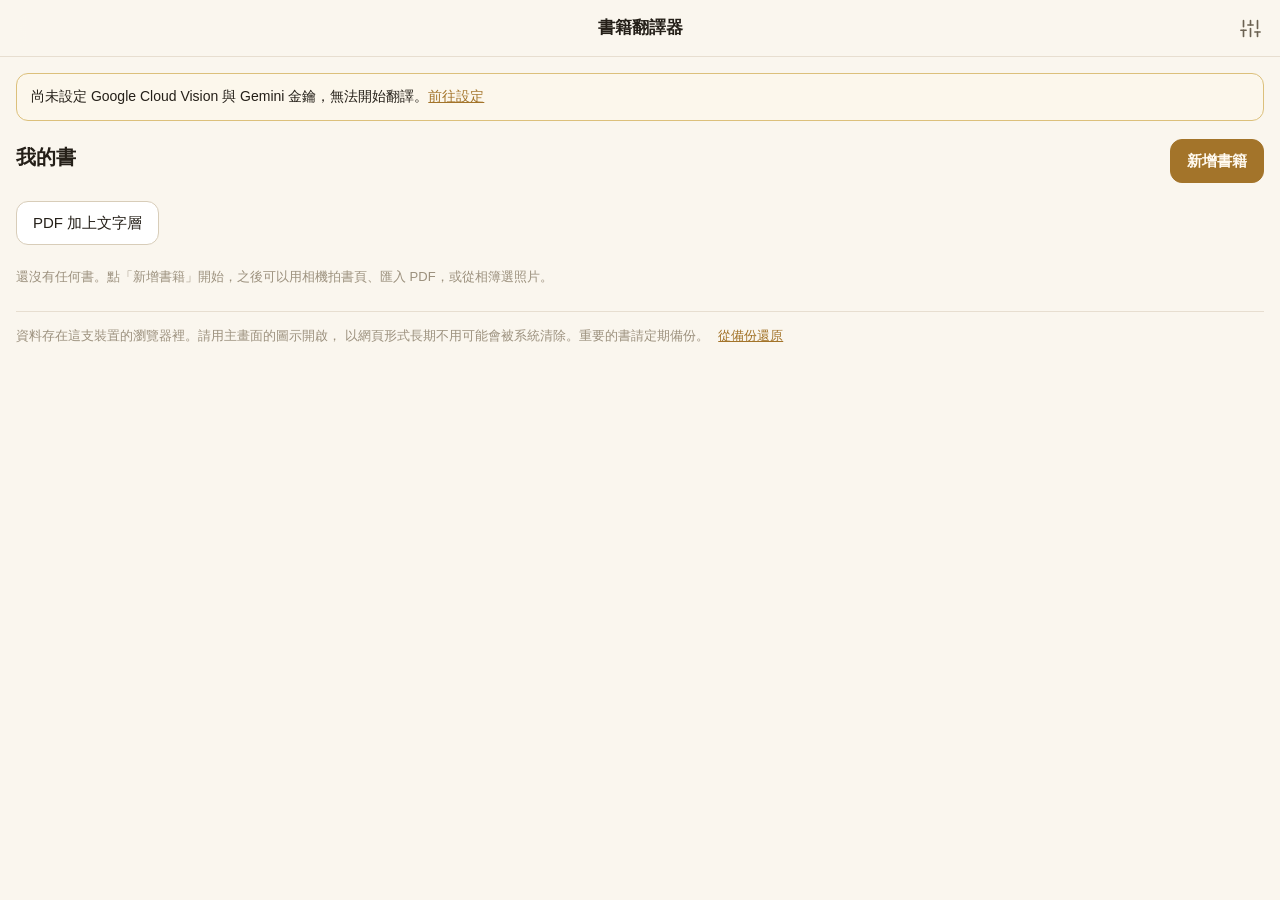
==== index.html @ c82ca9ee "Add searchable PDF export with original page content" ====
<!DOCTYPE html>
<html lang="zh-Hant">
<head>
<meta charset="utf-8">
<meta name="viewport" content="width=device-width, initial-scale=1, viewport-fit=cover, maximum-scale=1">
<title>書籍翻譯器</title>
<meta name="description" content="日文書頁掃描、AI 翻譯、依原排版重建 PDF">
<meta name="theme-color" content="#16130f">
<meta name="apple-mobile-web-app-capable" content="yes">
<meta name="apple-mobile-web-app-status-bar-style" content="black-translucent">
<meta name="apple-mobile-web-app-title" content="書籍翻譯">
<link rel="manifest" href="./manifest.webmanifest">
<link rel="apple-touch-icon" href="./icons/icon-180.png">
<link rel="icon" href="./icons/icon-192.png">
<link rel="stylesheet" href="./css/app.css">
<script type="importmap">
{
  "imports": {
    "pdf-lib": "https://esm.sh/pdf-lib@1.17.1",
    "@pdf-lib/fontkit": "https://esm.sh/@pdf-lib/fontkit@1.1.1",
    "pdfjs-dist/": "https://esm.sh/pdfjs-dist@4.6.82/",
    "jszip": "https://esm.sh/jszip@3.10.1"
  }
}
</script>
</head>
<body>

<div id="app">

  <header id="topbar">
    <!-- 圖標由 src/ui/icons.js 注入，避免同一個符號在 HTML 與 JS 各寫一份 -->
    <button id="navBack" class="icon-btn" hidden aria-label="返回"></button>
    <h1 id="topTitle">書籍翻譯器</h1>
    <button id="navSettings" class="icon-btn" aria-label="設定"></button>
  </header>

  <main id="view" aria-live="polite"></main>

  <div id="toasts" aria-live="assertive"></div>

</div>

<template id="tpl-home">
  <section class="view pad">
    <div id="keyWarn" class="banner banner-warn" hidden>
      尚未設定 API 金鑰，無法開始翻譯。
      <button class="link" data-go="settings">前往設定</button>
    </div>

    <div class="row-between">
      <h2>我的書</h2>
      <button id="newProject" class="btn btn-primary">新增書籍</button>
    </div>

    <p><button type="button" class="btn" data-go="searchable">PDF 加上文字層</button></p>

    <ul id="projectList" class="card-list"></ul>

    <p id="emptyHint" class="hint" hidden>
      還沒有任何書。點「新增書籍」開始，之後可以用相機拍書頁、匯入 PDF，或從相簿選照片。
    </p>

    <p id="storageNote" class="hint storage-note">
      資料存在這支裝置的瀏覽器裡。請用主畫面的圖示開啟，
      以網頁形式長期不用可能會被系統清除。重要的書請定期備份。
    </p>
  </section>
</template>

<template id="tpl-searchable">
  <section class="view pad">
    <p>保留原 PDF 的圖表與版面，讓掃描文字可以搜尋與複製。</p>
    <form>
      <div class="field">
        <label for="searchableFile">選擇 PDF</label>
        <input id="searchableFile" type="file" accept=".pdf,application/pdf" required>
      </div>
      <div class="field">
        <label for="searchableLanguage">原書語言</label>
        <select id="searchableLanguage">
          <option value="zh-Hant">繁體中文</option>
          <option value="zh-Hans">簡體中文</option>
          <option value="ja">日文</option>
          <option value="en">英文</option>
        </select>
      </div>
      <p class="hint">需要辨識的頁面會送到 Google Cloud Vision，並使用你設定的金鑰與配額。</p>
      <button id="searchableStart" type="submit" class="btn btn-primary">開始處理</button>
      <button id="searchableCancel" type="button" class="btn" hidden>停止</button>
    </form>
    <p id="searchableStatus" role="status"></p>
    <a id="searchableDownload" class="btn" hidden>下載可搜尋 PDF</a>
  </section>
</template>

<template id="tpl-settings">
  <section class="view pad">
    <h2>設定</h2>

    <div class="banner banner-info" id="privacyNote"></div>

    <div class="field">
      <label for="kGoogle">Google Cloud Vision API 金鑰</label>
      <div class="input-wrap">
        <input id="kGoogle" type="password" autocomplete="off" autocapitalize="off"
               spellcheck="false" placeholder="AIza…">
        <button class="reveal" data-reveal="kGoogle" aria-label="顯示金鑰"></button>
      </div>
      <p class="hint">
        用於 OCR 與版面座標偵測。請到 Google Cloud Console 為這把金鑰加上
        <strong>HTTP referrer 限制</strong>，只允許本站網域，否則金鑰外流會被盜用。
      </p>
      <p class="hint" id="gStat"></p>
    </div>

    <div class="field">
      <label for="provider">翻譯供應商</label>
      <select id="provider">
        <option value="gemini">Google Gemini — 可與上面同一把金鑰共用</option>
        <option value="claude">Anthropic Claude — 需要另一把金鑰</option>
      </select>
      <p class="hint" id="providerHint"></p>
    </div>

    <div class="field" id="geminiFields">
      <label for="kGemini">Gemini API 金鑰<span class="label-note">（可留空）</span></label>
      <div class="input-wrap">
        <input id="kGemini" type="password" autocomplete="off" autocapitalize="off"
               spellcheck="false" placeholder="留空則沿用上面的 Google 金鑰">
        <button class="reveal" data-reveal="kGemini" aria-label="顯示金鑰"></button>
      </div>
      <p class="hint">
        <strong>通常需要另外一把。</strong>Generative Language API 不支援 HTTP referrer
        限制，所以無法和設了網站限制的 Vision 金鑰共用——Cloud Console 會擋下這個組合。
        最快的取得方式是 Google AI Studio，該金鑰的應用程式限制只能選「無」，
        請改用配額與花費上限保護。留空則沿用上面那把（僅在該金鑰未設網站限制時可行）。
      </p>

      <label for="mGemini" style="margin-top:14px">Gemini 模型</label>
      <div class="row-gap" style="margin-top:6px">
        <select id="mGemini" style="flex:1"></select>
        <button id="refreshModels" class="btn">重新取得清單</button>
      </div>
      <p class="hint" id="gemStat"></p>
    </div>

    <div class="field" id="claudeFields">
      <label for="kClaude">Anthropic (Claude) API 金鑰</label>
      <div class="input-wrap">
        <input id="kClaude" type="password" autocomplete="off" autocapitalize="off"
               spellcheck="false" placeholder="sk-ant-…">
        <button class="reveal" data-reveal="kClaude" aria-label="顯示金鑰"></button>
      </div>
      <p class="hint">
        這把金鑰沒有來源限制機制，外流後在任何地方都能用，建議單獨建一把並設花費上限。
      </p>
      <p class="hint" id="cStat"></p>

      <label for="mClaude" style="margin-top:14px">Claude 模型</label>
      <select id="mClaude">
        <option value="claude-opus-5">Opus 5 — 品質最好，成本最高</option>
        <option value="claude-sonnet-5">Sonnet 5 — 品質好，成本低很多</option>
      </select>
    </div>

    <div class="row-gap">
      <button id="testKeys" class="btn">測試金鑰</button>
      <button id="saveKeys" class="btn btn-primary">儲存</button>
    </div>

    <hr>

    <h3>字型</h3>
    <p class="hint">
      匯出 PDF 需要嵌入繁體中文字型，否則別人的電腦打不開。
      內文使用思源宋體、標題使用思源黑體，首次下載後會快取在這支手機上。
    </p>
    <ul id="fontList" class="card-list compact"></ul>
    <button id="fetchFonts" class="btn">下載並快取字型</button>

    <hr>

    <h3>儲存空間</h3>
    <p class="hint" id="quota">計算中…</p>
    <button id="wipe" class="btn btn-danger">清除所有本機資料</button>

    <p class="hint" id="version" style="margin-top:20px"></p>
  </section>
</template>

<script type="module" src="./src/main.js"></script>
</body>
</html>
---- css/app.css ----
/* BOOK_TRANSLATE — app shell
   行動優先。所有色彩集中在 :root，改主題只改這裡。 */

:root {
  --bg:        #16130f;
  --bg-raised: #211d17;
  --bg-sunken: #0f0d0a;
  --line:      #3a332a;
  --line-soft: #2a251e;
  --ink:       #efe7d9;
  --ink-dim:   #a49883;
  --ink-faint: #6f6555;
  --accent:    #d9a441;
  --accent-ink:#241a08;
  --danger:    #d96a5a;
  --ok:        #7fb069;
  --warn:      #e0b23c;

  --pad: 16px;
  --radius: 12px;
  --tap: 44px;

  --safe-t: env(safe-area-inset-top, 0px);
  --safe-b: env(safe-area-inset-bottom, 0px);
  --safe-l: env(safe-area-inset-left, 0px);
  --safe-r: env(safe-area-inset-right, 0px);

  --font-ui: -apple-system, BlinkMacSystemFont, "Segoe UI",
             "Noto Sans TC", "PingFang TC", "Microsoft JhengHei", sans-serif;
}

@media (prefers-color-scheme: light) {
  :root {
    --bg:        #faf6ee;
    --bg-raised: #ffffff;
    --bg-sunken: #efe8dc;
    --line:      #d8cdb9;
    --line-soft: #e7ded0;
    --ink:       #241f18;
    --ink-dim:   #6b6152;
    --ink-faint: #9c917e;
    --accent:    #a3742a;
    --accent-ink:#fffaf0;
  }
}

* { box-sizing: border-box; -webkit-tap-highlight-color: transparent; }

/* [hidden] 的預設 display:none 來自 UA 樣式表，特異性很低，
   任何自訂的 display（例如 .btn 的 inline-flex）都會蓋過它。
   這一條把它救回來，否則 hidden 在有樣式的元素上等於沒作用。 */
[hidden] { display: none !important; }

html, body {
  margin: 0;
  height: 100%;
  overscroll-behavior-y: none;
}

body {
  background: var(--bg);
  color: var(--ink);
  font-family: var(--font-ui);
  font-size: 16px;
  line-height: 1.6;
  -webkit-font-smoothing: antialiased;
}

#app {
  display: flex;
  flex-direction: column;
  min-height: 100%;
}

/* ---------- topbar ---------- */

#topbar {
  position: sticky;
  top: 0;
  z-index: 20;
  display: grid;
  grid-template-columns: var(--tap) 1fr var(--tap);
  align-items: center;
  gap: 4px;
  padding: calc(var(--safe-t) + 6px) calc(var(--safe-r) + 8px) 6px calc(var(--safe-l) + 8px);
  background: color-mix(in srgb, var(--bg) 88%, transparent);
  backdrop-filter: saturate(1.6) blur(12px);
  border-bottom: 1px solid var(--line-soft);
}

#topTitle {
  margin: 0;
  font-size: 17px;
  font-weight: 600;
  text-align: center;
  white-space: nowrap;
  overflow: hidden;
  text-overflow: ellipsis;
}

.icon {
  display: block;
  flex: none;
  /* 線條粗細不隨按鈕縮放跑掉 */
  vector-effect: non-scaling-stroke;
}

.icon-btn {
  display: grid;
  place-items: center;
  width: var(--tap);
  height: var(--tap);
  border: 0;
  background: transparent;
  color: var(--ink-dim);
  line-height: 1;
  border-radius: var(--radius);
  cursor: pointer;
}
.icon-btn:active { background: var(--bg-raised); }
/* 返回鍵藏起來時仍要佔位，不然標題會左右跳動 */
#navBack[hidden] { display: grid !important; visibility: hidden; }

/* ---------- view ---------- */

#view { flex: 1; }

.view { animation: fade .18s ease-out; }
@keyframes fade { from { opacity: 0; transform: translateY(4px); } }

.pad {
  padding: var(--pad);
  padding-left: calc(var(--pad) + var(--safe-l));
  padding-right: calc(var(--pad) + var(--safe-r));
  padding-bottom: calc(var(--pad) + var(--safe-b) + 24px);
}

h2 { font-size: 20px; margin: 4px 0 12px; }
h3 { font-size: 16px; margin: 20px 0 8px; color: var(--ink-dim); }

hr {
  border: 0;
  border-top: 1px solid var(--line-soft);
  margin: 24px 0;
}

.row-between {
  display: flex;
  align-items: center;
  justify-content: space-between;
  gap: 12px;
  margin-bottom: 12px;
}

.row-gap { display: flex; gap: 10px; flex-wrap: wrap; margin-top: 8px; }

.hint {
  font-size: 13px;
  line-height: 1.55;
  color: var(--ink-faint);
  margin: 6px 0 0;
}
.hint strong { color: var(--ink-dim); }

.storage-note {
  margin-top: 24px;
  padding-top: 14px;
  border-top: 1px solid var(--line-soft);
}
.storage-note .link { margin-left: 6px; font-size: 13px; }

/* ---------- buttons ---------- */

.btn {
  display: inline-flex;
  align-items: center;
  justify-content: center;
  gap: 7px;
  min-height: var(--tap);
  padding: 0 16px;
  border: 1px solid var(--line);
  border-radius: var(--radius);
  background: var(--bg-raised);
  color: var(--ink);
  font: inherit;
  font-size: 15px;
  font-weight: 500;
  cursor: pointer;
}
.btn:active { transform: translateY(1px); }
.btn:disabled { opacity: .45; cursor: default; transform: none; }

.btn-primary {
  background: var(--accent);
  border-color: var(--accent);
  color: var(--accent-ink);
  font-weight: 600;
}

.btn-danger { color: var(--danger); border-color: color-mix(in srgb, var(--danger) 45%, var(--line)); }

.link {
  border: 0;
  background: none;
  color: var(--accent);
  font: inherit;
  text-decoration: underline;
  cursor: pointer;
  padding: 0;
}

/* ---------- fields ---------- */

.field { margin: 18px 0; }

.field > label {
  display: block;
  font-size: 14px;
  font-weight: 600;
  margin-bottom: 6px;
}

.label-note { font-weight: 400; color: var(--ink-faint); }

.field[hidden] { display: none; }

.input-wrap { position: relative; display: flex; }

input[type=text], input[type=password], select, textarea {
  width: 100%;
  min-height: var(--tap);
  padding: 10px 12px;
  border: 1px solid var(--line);
  border-radius: var(--radius);
  background: var(--bg-sunken);
  color: var(--ink);
  font: inherit;
  font-size: 16px; /* < 16px 會讓 iOS Safari 自動放大 */
}
input:focus, select:focus, textarea:focus {
  outline: 2px solid var(--accent);
  outline-offset: -1px;
}

.input-wrap input { padding-right: 48px; }

.reveal {
  position: absolute;
  right: 0; top: 0;
  display: grid;
  place-items: center;
  width: 44px; height: 100%;
  border: 0;
  background: none;
  color: var(--ink-faint);
  cursor: pointer;
}

/* ---------- banners ---------- */

.banner {
  padding: 12px 14px;
  border-radius: var(--radius);
  border: 1px solid var(--line);
  background: var(--bg-raised);
  font-size: 14px;
  line-height: 1.55;
  margin-bottom: 16px;
}
.banner-warn {
  border-color: color-mix(in srgb, var(--warn) 50%, var(--line));
  background: color-mix(in srgb, var(--warn) 10%, var(--bg-raised));
}
.banner-info { color: var(--ink-dim); }

/* ---------- lists ---------- */

.card-list { list-style: none; margin: 0; padding: 0; display: grid; gap: 10px; }

.card-list > li {
  display: flex;
  align-items: center;
  gap: 12px;
  padding: 14px;
  border: 1px solid var(--line-soft);
  border-radius: var(--radius);
  background: var(--bg-raised);
}
.card-list.compact > li { padding: 10px 12px; font-size: 14px; }

.card-main { flex: 1; min-width: 0; }
.card-title { font-weight: 600; white-space: nowrap; overflow: hidden; text-overflow: ellipsis; }
.card-sub { font-size: 13px; color: var(--ink-faint); }

.pill {
  flex: none;
  font-size: 12px;
  padding: 3px 9px;
  border-radius: 999px;
  background: var(--bg-sunken);
  color: var(--ink-dim);
}
.pill.ok   { color: var(--ok);     background: color-mix(in srgb, var(--ok) 15%, transparent); }
.pill.bad  { color: var(--danger); background: color-mix(in srgb, var(--danger) 15%, transparent); }
.pill.busy { color: var(--warn);   background: color-mix(in srgb, var(--warn) 15%, transparent); }

/* ---------- 頁面格線 ---------- */

.page-grid {
  display: grid;
  grid-template-columns: repeat(auto-fill, minmax(112px, 1fr));
  gap: 10px;
  margin-top: 16px;
}

.page-cell {
  position: relative;
  aspect-ratio: 3 / 4;
  padding: 0;
  border: 1px solid var(--line-soft);
  border-radius: 10px;
  background: var(--bg-sunken);
  overflow: hidden;
  cursor: pointer;
}
.page-cell:active { transform: scale(.98); }

.page-cell img {
  width: 100%;
  height: 100%;
  object-fit: cover;
  display: block;
}

/* EPUB 那條路沒有掃描影像 */
.page-textonly {
  width: 100%;
  height: 100%;
  display: grid;
  place-items: center;
  background: repeating-linear-gradient(
    180deg, transparent 0 9px,
    color-mix(in srgb, var(--line) 55%, transparent) 9px 10px);
  color: var(--ink-faint);
  font-size: 12px;
}

.page-num {
  position: absolute;
  top: 6px; left: 6px;
  min-width: 22px;
  padding: 1px 6px;
  border-radius: 999px;
  background: rgb(0 0 0 / .68);
  color: #fff;
  font-size: 12px;
  font-variant-numeric: tabular-nums;
}

.page-cell .pill {
  position: absolute;
  left: 6px; bottom: 6px;
  background: rgb(0 0 0 / .68);
  font-size: 11px;
}

.page-marks {
  position: absolute;
  top: 6px; right: 6px;
  display: flex;
  gap: 4px;
}
.page-mark {
  display: grid;
  place-items: center;
  width: 21px; height: 21px;
  border-radius: 6px;
  background: rgb(0 0 0 / .68);
  color: var(--accent);
}

/* ---------- 單頁檢視 ---------- */

.page-view {
  display: flex;
  flex-direction: column;
  min-height: calc(100dvh - 56px);
}

.page-stage {
  flex: 1;
  display: flex;
  flex-direction: column;
  align-items: center;
  justify-content: center;
  gap: 10px;
  padding: 12px;
  min-height: 0;
}

.page-full {
  max-width: 100%;
  max-height: calc(100dvh - 240px);
  object-fit: contain;
  border-radius: 8px;
  border: 1px solid var(--line-soft);
  background: var(--bg-sunken);
}

.page-info { text-align: center; margin: 0; }

.page-bar {
  position: sticky;
  bottom: 0;
  display: grid;
  grid-template-columns: 1fr 1.2fr 1fr;
  gap: 8px;
  padding: 10px calc(12px + var(--safe-r)) calc(10px + var(--safe-b)) calc(12px + var(--safe-l));
  background: color-mix(in srgb, var(--bg) 92%, transparent);
  backdrop-filter: blur(12px);
  border-top: 1px solid var(--line-soft);
}
.page-bar .btn { padding: 0 8px; font-size: 14px; }

.page-bar-secondary {
  grid-column: 1 / -1;
  display: flex;
  gap: 8px;
}
.page-bar-secondary .btn { flex: 1; }

/* ---------- 篩選晶片 ---------- */

.filter-bar {
  display: flex;
  gap: 6px;
  overflow-x: auto;
  padding: 2px 0 6px;
  margin-top: 10px;
  scrollbar-width: none;
}
.filter-bar::-webkit-scrollbar { display: none; }

.chip {
  flex: none;
  padding: 5px 12px;
  border: 1px solid var(--line);
  border-radius: 999px;
  background: transparent;
  color: var(--ink-dim);
  font: inherit;
  font-size: 13px;
  white-space: nowrap;
  cursor: pointer;
}
.chip.on {
  background: var(--accent);
  border-color: var(--accent);
  color: var(--accent-ink);
  font-weight: 600;
}

.project-stats { margin-top: 12px; }

/* ---------- 詞彙表 ---------- */

.gloss-pair { display: flex; align-items: baseline; gap: 8px; flex-wrap: wrap; }
.gloss-ja { color: var(--ink-dim); font-weight: 400; }
.gloss-arrow { color: var(--ink-faint); font-size: 12px; }

/* ---------- 整本檢視 ---------- */

.review { margin-top: 14px; display: grid; gap: 16px; }

.review-page {
  border: 1px solid var(--line-soft);
  border-radius: var(--radius);
  overflow: hidden;
  background: var(--bg-raised);
}

.review-head {
  display: flex;
  align-items: center;
  justify-content: space-between;
  width: 100%;
  padding: 9px 12px;
  border: 0;
  border-bottom: 1px solid var(--line-soft);
  background: var(--bg-sunken);
  color: var(--ink-dim);
  font: inherit;
  font-size: 13px;
  font-weight: 600;
  cursor: pointer;
}
.review-jump {
  display: inline-flex;
  align-items: center;
  gap: 3px;
  font-weight: 400;
  color: var(--accent);
}
.icon.flip { transform: rotate(180deg); }

.review-row {
  display: grid;
  grid-template-columns: auto 1fr;
  gap: 4px 10px;
  padding: 10px 12px;
  border-bottom: 1px solid var(--line-soft);
  font-size: 13px;
}
.review-row:last-child { border-bottom: 0; }
.review-row .pill { font-size: 11px; align-self: start; }

.review-texts { display: grid; gap: 5px; min-width: 0; }

.review-src {
  margin: 0;
  color: var(--ink-faint);
  line-height: 1.55;
  word-break: break-all;
}
.review-dst {
  margin: 0;
  padding-left: 9px;
  border-left: 2px solid color-mix(in srgb, var(--accent) 55%, transparent);
  color: var(--ink);
  line-height: 1.6;
  word-break: break-all;
}

mark {
  background: color-mix(in srgb, var(--accent) 40%, transparent);
  color: inherit;
  border-radius: 2px;
}

/* ---------- 辨識結果清單 ---------- */

.block-list {
  list-style: none;
  counter-reset: blk;
  margin: 4px 0 0;
  padding: 0;
  width: 100%;
  max-width: 640px;
  display: grid;
  gap: 6px;
}

.block-item {
  counter-increment: blk;
  display: grid;
  grid-template-columns: auto 1fr;
  gap: 4px 10px;
  padding: 10px 12px;
  border: 1px solid var(--line-soft);
  border-radius: 8px;
  background: var(--bg-raised);
  font-size: 13px;
}
.block-item::before {
  content: counter(blk);
  min-width: 20px;
  color: var(--ink-faint);
  font-variant-numeric: tabular-nums;
  text-align: right;
  line-height: 1.9;
}

.block-tags { display: flex; gap: 5px; flex-wrap: wrap; }
.block-item .pill { font-size: 11px; padding: 1px 7px; }
.block-item .pill.vert { color: #6fb0ff; background: rgb(80 160 255 / .14); }

.block-body { grid-column: 2; display: grid; gap: 5px; }

.block-src {
  margin: 0;
  color: var(--ink-faint);
  word-break: break-all;
  line-height: 1.55;
}

.block-dst {
  margin: 0;
  padding-left: 9px;
  border-left: 2px solid color-mix(in srgb, var(--accent) 55%, transparent);
  color: var(--ink);
  word-break: break-all;
  line-height: 1.6;
}

.block-fixed {
  margin: 0;
  padding-left: 9px;
  border-left: 2px solid color-mix(in srgb, var(--warn) 60%, transparent);
  font-size: 12px;
  line-height: 1.55;
  color: var(--warn);
  word-break: break-all;
}

.block-note { margin: 0; font-size: 12px; color: var(--ink-faint); }
.block-note.bad { color: var(--danger); }

.block-actions {
  display: flex;
  flex-wrap: wrap;
  gap: 4px 14px;
  margin-top: 2px;
}
.block-actions .link { font-size: 12px; }

/* ---------- 四角校正 ---------- */

.cropper {
  position: relative;
  width: 100%;
  height: min(62dvh, 620px);
  border-radius: 10px;
  overflow: hidden;
  background: var(--bg-sunken);
  touch-action: none;          /* 不讓瀏覽器把拖曳吃掉去做捲動或縮放 */
  user-select: none;
}

.cropper-canvas { display: block; width: 100%; height: 100%; }

/* ---------- 圖片框編輯 ---------- */

.boxeditor {
  position: relative;
  width: 100%;
  height: min(62dvh, 620px);
  border-radius: 10px;
  overflow: hidden;
  background: var(--bg-sunken);
  touch-action: none;
  user-select: none;
}
.boxeditor-canvas { display: block; width: 100%; height: 100%; }

/* ---------- 原頁與重排並排比對 ---------- */

.compare {
  display: grid;
  grid-template-columns: 1fr 1fr;
  gap: 10px;
  width: 100%;
}

.compare-cell { margin: 0; display: grid; gap: 5px; }

.compare-cell figcaption {
  font-size: 12px;
  color: var(--ink-faint);
  text-align: center;
}

.compare-cell img,
.compare-cell canvas {
  width: 100%;
  height: auto;
  display: block;
  border: 1px solid var(--line-soft);
  border-radius: 6px;
  background: #fff;
}

/* ---------- dialog ---------- */

.dlg {
  width: min(420px, calc(100vw - 32px));
  padding: 0;
  border: 1px solid var(--line);
  border-radius: 16px;
  background: var(--bg-raised);
  color: var(--ink);
  box-shadow: 0 20px 60px rgb(0 0 0 / .5);
}
.dlg::backdrop { background: rgb(0 0 0 / .55); backdrop-filter: blur(2px); }

.dlg form { padding: 20px; margin: 0; }

.dlg-title { margin: 0 0 12px; font-size: 17px; color: var(--ink); }

.dlg-detail {
  margin: 0 0 4px;
  font-size: 14px;
  line-height: 1.6;
  color: var(--ink-dim);
  white-space: pre-line;
}

/* 重跑對話框要顯示 OCR 原文與現有譯文，換行結構是判讀的依據，不能被摺掉 */
.dlg .hint { white-space: pre-line; max-height: 40dvh; overflow-y: auto; }

.dlg textarea {
  width: 100%;
  resize: vertical;
  line-height: 1.6;
  font-family: inherit;
}

.check-row {
  display: flex;
  align-items: flex-start;
  gap: 10px;
  font-size: 14px;
  line-height: 1.5;
  cursor: pointer;
}
.check-row input { width: 20px; height: 20px; margin: 1px 0 0; flex: none; accent-color: var(--accent); }

.dlg-actions {
  display: flex;
  justify-content: flex-end;
  gap: 10px;
  margin-top: 18px;
}
.dlg-actions .btn { flex: 1; }

/* ---------- toasts ---------- */

#toasts {
  position: fixed;
  left: 0; right: 0;
  bottom: calc(var(--safe-b) + 16px);
  z-index: 60;
  display: grid;
  gap: 8px;
  justify-items: center;
  pointer-events: none;
  padding: 0 16px;
}

.toast {
  max-width: 520px;
  padding: 11px 16px;
  border-radius: 999px;
  background: var(--bg-raised);
  border: 1px solid var(--line);
  color: var(--ink);
  font-size: 14px;
  box-shadow: 0 8px 28px rgb(0 0 0 / .35);
  animation: rise .2s ease-out;
}
.toast.bad { border-color: color-mix(in srgb, var(--danger) 55%, var(--line)); }
.toast.ok  { border-color: color-mix(in srgb, var(--ok) 55%, var(--line)); }

@keyframes rise { from { opacity: 0; transform: translateY(10px); } }

@media (prefers-reduced-motion: reduce) {
  *, *::before, *::after { animation-duration: .01ms !important; transition-duration: .01ms !important; }
}
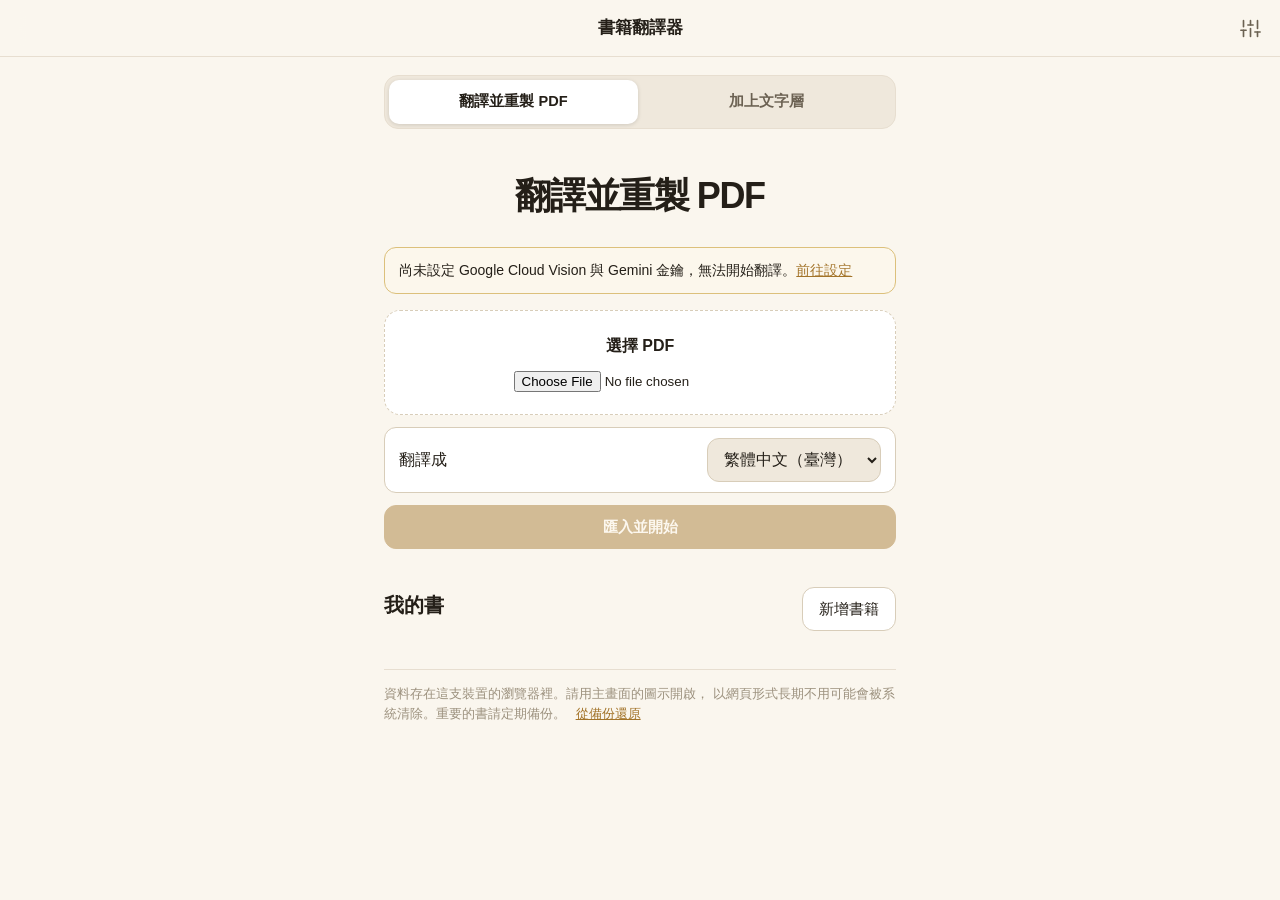
==== commit 8e38ce3c: "Simplify PDF tool modes and detect source language automatically" ====
--- a/index.html
+++ b/index.html
@@ -4,7 +4,7 @@
 <meta charset="utf-8">
 <meta name="viewport" content="width=device-width, initial-scale=1, viewport-fit=cover, maximum-scale=1">
 <title>書籍翻譯器</title>
-<meta name="description" content="日文書頁掃描、AI 翻譯、依原排版重建 PDF">
+<meta name="description" content="書籍翻譯、PDF 重製與文字辨識">
 <meta name="theme-color" content="#16130f">
 <meta name="apple-mobile-web-app-capable" content="yes">
 <meta name="apple-mobile-web-app-status-bar-style" content="black-translucent">
@@ -41,26 +41,38 @@
 
 </div>
 
+<template id="tpl-tools">
+  <nav class="tool-tabs" aria-label="PDF 工具">
+    <a class="tool-tab" href="#home" data-tool="translate">翻譯並重製 PDF</a>
+    <a class="tool-tab" href="#searchable" data-tool="searchable">加上文字層</a>
+  </nav>
+</template>
+
 <template id="tpl-home">
-  <section class="view pad">
+  <section class="view pad tool-view">
+    <div class="tool-hero">
+      <h2>翻譯並重製 PDF</h2>
+    </div>
     <div id="keyWarn" class="banner banner-warn" hidden>
-      尚未設定 API 金鑰，無法開始翻譯。
+      尚未設定 API 金鑰。
       <button class="link" data-go="settings">前往設定</button>
     </div>
-
-    <div class="row-between">
+    <form id="translateStart" class="tool-form">
+      <div class="tool-picker">
+        <label for="translateFile">選擇 PDF</label>
+        <input id="translateFile" type="file" accept=".pdf,application/pdf">
+      </div>
+      <label class="tool-select" for="translateLanguage">翻譯成
+        <select id="translateLanguage"></select>
+      </label>
+      <button id="translateOpen" class="btn btn-primary tool-primary" type="submit" disabled>匯入並開始</button>
+    </form>
+
+    <div class="row-between tool-library">
       <h2>我的書</h2>
-      <button id="newProject" class="btn btn-primary">新增書籍</button>
-    </div>
-
-    <p><button type="button" class="btn" data-go="searchable">PDF 加上文字層</button></p>
-
+      <button id="newProject" class="btn">新增書籍</button>
+    </div>
     <ul id="projectList" class="card-list"></ul>
-
-    <p id="emptyHint" class="hint" hidden>
-      還沒有任何書。點「新增書籍」開始，之後可以用相機拍書頁、匯入 PDF，或從相簿選照片。
-    </p>
-
     <p id="storageNote" class="hint storage-note">
       資料存在這支裝置的瀏覽器裡。請用主畫面的圖示開啟，
       以網頁形式長期不用可能會被系統清除。重要的書請定期備份。
@@ -69,28 +81,39 @@
 </template>
 
 <template id="tpl-searchable">
-  <section class="view pad">
-    <p>保留原 PDF 的圖表與版面，讓掃描文字可以搜尋與複製。</p>
-    <form>
-      <div class="field">
+  <section class="view pad tool-view">
+    <div class="tool-hero">
+      <h2>加上文字層</h2>
+    </div>
+    <form class="tool-form">
+      <div class="tool-picker">
         <label for="searchableFile">選擇 PDF</label>
         <input id="searchableFile" type="file" accept=".pdf,application/pdf" required>
       </div>
-      <div class="field">
-        <label for="searchableLanguage">原書語言</label>
-        <select id="searchableLanguage">
-          <option value="zh-Hant">繁體中文</option>
-          <option value="zh-Hans">簡體中文</option>
-          <option value="ja">日文</option>
-          <option value="en">英文</option>
-        </select>
-      </div>
-      <p class="hint">需要辨識的頁面會送到 Google Cloud Vision，並使用你設定的金鑰與配額。</p>
-      <button id="searchableStart" type="submit" class="btn btn-primary">開始處理</button>
+      <details class="tool-options">
+        <summary>辨識設定</summary>
+        <label for="searchableWatermarks">排除浮水印文字</label>
+        <textarea id="searchableWatermarks" rows="2" spellcheck="false" autocomplete="off"
+          placeholder="每行填一組字樣"></textarea>
+      </details>
+      <button id="searchableStart" type="submit" class="btn btn-primary tool-primary">開始辨識</button>
       <button id="searchableCancel" type="button" class="btn" hidden>停止</button>
     </form>
+    <p id="searchablePending"></p>
     <p id="searchableStatus" role="status"></p>
-    <a id="searchableDownload" class="btn" hidden>下載可搜尋 PDF</a>
+    <button id="searchableResume" type="button" class="btn btn-primary" hidden>繼續處理</button>
+    <button id="searchableDiscard" type="button" class="btn" hidden>捨棄未完成的工作</button>
+    <p id="searchableSummary" class="hint"></p>
+    <details id="searchablePreview" hidden>
+      <summary id="searchablePreviewTitle">預覽浮水印過濾</summary>
+      <img id="searchablePreviewImage" class="searchable-preview-image" alt="過濾前的原始頁面">
+      <p><strong>排除的字樣</strong> <span id="searchablePreviewRemoved"></span></p>
+      <p><strong>保留的文字（節錄）</strong></p>
+      <p id="searchablePreviewText"></p>
+    </details>
+    <div id="searchableDownload" hidden></div>
+    <button id="searchableMergeOutput" type="button" class="btn btn-primary" hidden>合併整本</button>
+    <button id="searchableDeleteOutput" type="button" class="btn" hidden>移除儲存的成品</button>
   </section>
 </template>
 
--- a/css/app.css
+++ b/css/app.css
@@ -755,3 +755,63 @@
 @media (prefers-reduced-motion: reduce) {
   *, *::before, *::after { animation-duration: .01ms !important; transition-duration: .01ms !important; }
 }
+
+.searchable-preview-image { display: block; max-width: 100%; max-height: 24rem; margin-block: 0.75rem; }
+
+/* PDF 工具：置中的單欄流程，進階辨識設定預設收合。 */
+.tool-tabs {
+  display: grid;
+  grid-template-columns: 1fr 1fr;
+  gap: 4px;
+  margin: 18px auto 0;
+  width: min(calc(100% - 32px), 32rem);
+  padding: 4px;
+  background: var(--bg-sunken);
+  border: 1px solid var(--line-soft);
+  border-radius: 14px;
+}
+.tool-tab {
+  display: grid;
+  min-height: var(--tap);
+  place-items: center;
+  padding: 6px 8px;
+  text-align: center;
+  color: var(--ink-dim);
+  border-radius: 10px;
+  text-decoration: none;
+  font-size: .91rem;
+  font-weight: 650;
+}
+.tool-tab[aria-current="page"] {
+  background: var(--bg-raised);
+  color: var(--ink);
+  box-shadow: 0 1px 4px #0002;
+}
+.tool-view { max-width: 34rem; width: 100%; margin-inline: auto; }
+.tool-hero { text-align: center; margin: 22px 0; }
+.tool-hero h2 { font-size: clamp(1.65rem, 5vw, 2.25rem); letter-spacing: -.04em; }
+.tool-form { display: grid; gap: 12px; }
+.tool-picker {
+  display: grid;
+  gap: 12px;
+  place-items: center;
+  padding: 22px 16px;
+  min-height: 104px;
+  background: var(--bg-raised);
+  border: 1px dashed var(--line);
+  border-radius: 16px;
+}
+.tool-picker label { font-weight: 700; }
+.tool-picker input { max-width: 100%; min-width: 0; }
+.tool-select, .tool-options {
+  padding: 10px 14px;
+  background: var(--bg-raised);
+  border: 1px solid var(--line);
+  border-radius: 12px;
+}
+.tool-select { display: flex; justify-content: space-between; align-items: center; gap: 10px; }
+.tool-select select { width: auto; min-width: 9rem; }
+.tool-options summary { cursor: pointer; }
+.tool-options label { display: block; margin-top: 10px; }
+.tool-primary { width: 100%; justify-content: center; }
+.tool-library { margin-top: 36px; }
